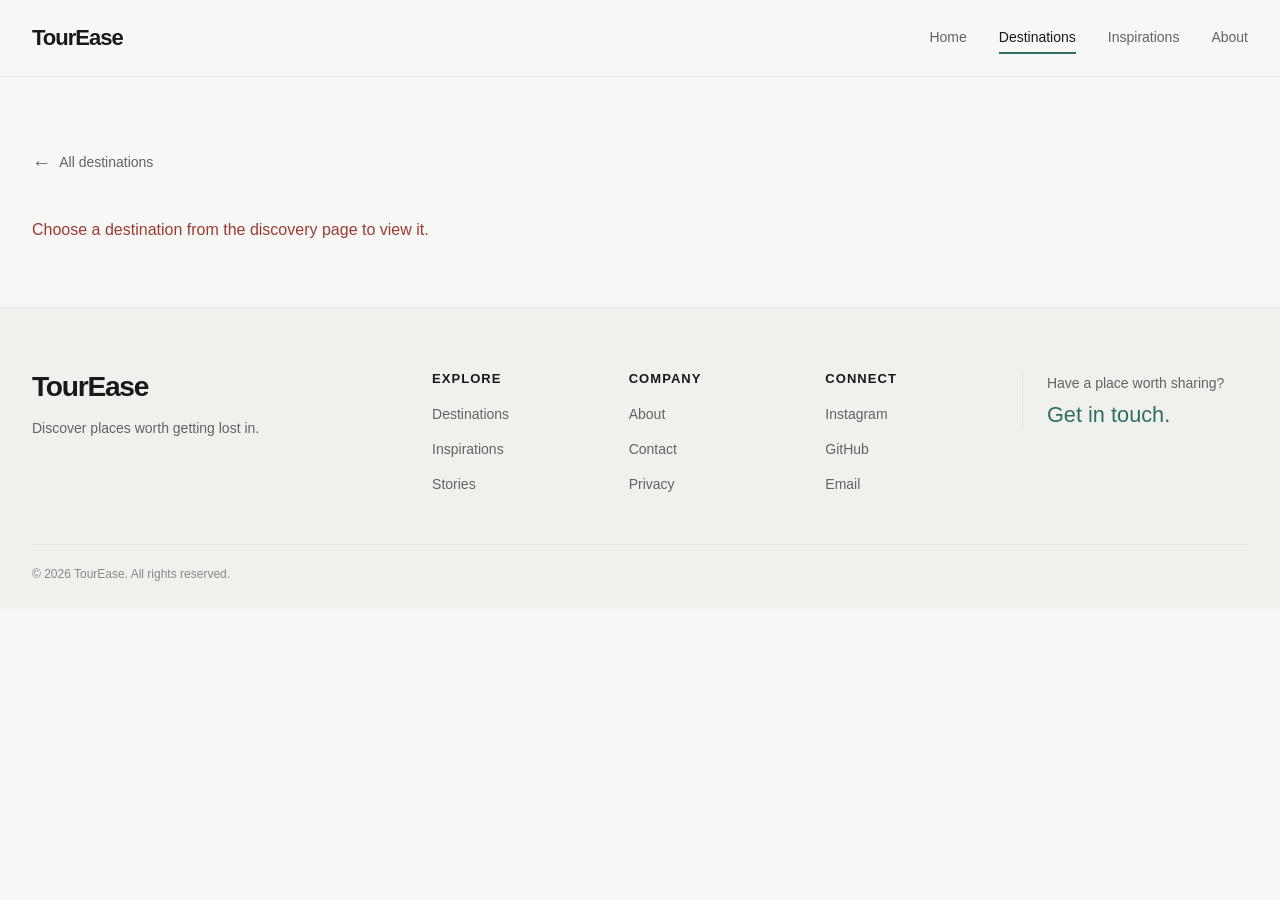
==== destination-detail.html @ 0899ce37 "Phase 7: Final bug fixeds" ====
<!DOCTYPE html>
<html lang="en">
<head>
  <meta charset="UTF-8">
  <meta name="viewport" content="width=device-width, initial-scale=1.0">
  <title>TourEase | Destination</title>
  <link rel="stylesheet" href="css/global.css">
  <link rel="stylesheet" href="css/navbar.css">
  <link rel="stylesheet" href="css/destinations.css">
  <link rel="stylesheet" href="css/footer.css">
  <script src="js/main.js" defer></script>
  <script src="js/destination-detail.js" defer></script>
</head>
<body>
  <header class="site-header">
    <nav class="navbar container" aria-label="Main navigation">
      <a class="navbar-brand" href="index.html">TourEase</a>
      <button
        class="navbar-menu-toggle"
        type="button"
        aria-label="Open navigation menu"
        aria-expanded="false"
        aria-controls="navbar-links"
      >
        <span></span>
        <span></span>
        <span></span>
      </button>
      <div class="navbar-links" id="navbar-links">
        <a href="index.html">Home</a>
        <a href="destinations.html" aria-current="page">Destinations</a>
        <a href="inspiration.html">Inspirations</a>
        <a href="index.html#about">About</a>
      </div>
    </nav>
  </header>

  <main class="destination-detail-page container">
    <a class="destination-detail-back" href="destinations.html">
      <span aria-hidden="true">←</span>
      All destinations
    </a>
    <div id="destination-detail" class="destination-detail" hidden>
      <div class="destination-detail__image-wrap">
        <img id="destination-detail-image" class="destination-detail__image" alt="" hidden>
        <span id="destination-detail-image-fallback" class="destination-card__image-fallback" hidden>
          Image unavailable
        </span>
      </div>
      <article class="destination-detail__content">
        <p id="destination-detail-category" class="destinations-eyebrow"></p>
        <h1 id="destination-detail-name"></h1>
        <p id="destination-detail-location" class="destination-detail__location"></p>
        <p id="destination-detail-description" class="destination-detail__description"></p>
        <div id="destination-detail-facts" class="destination-detail__facts"></div>
      </article>
    </div>
    <p id="destination-detail-error" class="destination-detail-error" role="alert" hidden></p>
  </main>

  <footer class="site-footer" id="about">
    <div class="site-footer__inner">
      <div class="site-footer__main">
        <div class="site-footer__brand">
          <a class="site-footer__wordmark" href="index.html">TourEase</a>
          <p class="site-footer__tagline">Discover places worth getting lost in.</p>
        </div>
        <nav class="site-footer__group" aria-label="Explore">
          <h2 class="site-footer__heading">Explore</h2>
          <a href="destinations.html">Destinations</a>
          <a href="inspiration.html">Inspirations</a>
          <a href="index.html#latest-stories-title">Stories</a>
        </nav>
        <nav class="site-footer__group" aria-label="Company">
          <h2 class="site-footer__heading">Company</h2>
          <a href="index.html#about">About</a>
          <a href="#footer-contact">Contact</a>
          <span>Privacy</span>
        </nav>
        <div class="site-footer__group">
          <h2 class="site-footer__heading">Connect</h2>
          <span>Instagram</span>
          <span>GitHub</span>
          <span>Email</span>
        </div>
        <aside class="site-footer__contact" id="footer-contact" aria-labelledby="footer-contact-title">
          <p>Have a place worth sharing?</p>
          <h2 id="footer-contact-title">Get in touch.</h2>
        </aside>
      </div>
      <div class="site-footer__bottom">
        <p>© 2026 TourEase. All rights reserved.</p>
      </div>
    </div>
  </footer>
</body>
</html>
---- css/global.css ----
/* 1. Design tokens */
:root {
  color-scheme: light;

  --color-bg: #f7f7f5;
  --color-bg-secondary: #f0f0ed;
  --color-surface: #ffffff;
  --color-text: #171a18;
  --color-text-secondary: #5f6561;
  --color-text-muted: #858b87;
  --color-border: #e5e7e3;
  --color-accent: #2f6f61;
  --color-accent-hover: #255a4e;
  --color-white: #ffffff;
  --color-black: #000000;
  --color-overlay: rgb(0 0 0 / 34%);
  --color-overlay-strong: rgb(0 0 0 / 52%);

  --font-primary: "Inter", -apple-system, BlinkMacSystemFont, "Segoe UI", sans-serif;
  --font-heading: "Manrope", "Inter", -apple-system, BlinkMacSystemFont, "Segoe UI", sans-serif;
  --font-body: var(--font-primary);
  --font-weight-regular: 400;
  --font-weight-medium: 500;
  --font-weight-semibold: 600;
  --font-weight-bold: 700;

  --text-small: 0.875rem;
  --text-body: 1rem;
  --text-subheading: clamp(1.125rem, 1.7vw, 1.375rem);
  --text-heading: clamp(1.75rem, 3.2vw, 2.5rem);
  --text-page-heading: clamp(2.25rem, 5vw, 4rem);
  --text-hero-heading: clamp(2.75rem, 8vw, 6.5rem);
  --text-caption: 0.75rem;
  --text-label: 0.8125rem;
  --line-height-body: 1.65;
  --line-height-heading: 1.12;

  --space-1: 0.25rem;
  --space-2: 0.5rem;
  --space-3: 0.75rem;
  --space-4: 1rem;
  --space-5: 1.25rem;
  --space-6: 1.5rem;
  --space-8: 2rem;
  --space-10: 2.5rem;
  --space-12: 3rem;
  --space-16: 4rem;
  --space-20: 5rem;

  --container-max: 82.5rem;
  --page-gutter: clamp(1rem, 4vw, 2rem);

  --radius-sm: 0.5rem;
  --radius-md: 0.75rem;
  --radius-lg: 1.125rem;
  --radius-xl: 1.5rem;
  --radius-pill: 999px;

  --shadow-sm: 0 2px 8px rgb(23 26 24 / 5%);
  --shadow-md: 0 8px 24px rgb(23 26 24 / 8%);
  --shadow-lg: 0 16px 40px rgb(23 26 24 / 10%);

  --transition-fast: 140ms ease;
  --transition-normal: 220ms ease;
  --transition-slow: 360ms ease;
}

/* 2. Reset */
*,
*::before,
*::after {
  box-sizing: border-box;
}

html {
  scroll-behavior: smooth;
  scroll-padding-top: var(--space-8);
  -webkit-text-size-adjust: 100%;
  text-size-adjust: 100%;
}

body {
  min-height: 100vh;
  margin: 0;
  overflow-x: clip;
  background: var(--color-bg);
  color: var(--color-text);
  font-family: var(--font-body);
  font-size: var(--text-body);
  font-weight: var(--font-weight-regular);
  line-height: var(--line-height-body);
  -webkit-font-smoothing: antialiased;
}

img,
picture,
video,
canvas,
svg {
  display: block;
  max-width: 100%;
}

img,
video {
  height: auto;
}

button,
input,
select,
textarea {
  color: inherit;
  font: inherit;
}

button,
[type="button"],
[type="reset"],
[type="submit"] {
  cursor: pointer;
}

button:disabled,
input:disabled,
select:disabled,
textarea:disabled {
  cursor: not-allowed;
}

a {
  color: inherit;
  text-decoration: none;
  text-underline-offset: 0.2em;
  transition: color var(--transition-fast);
}

a:hover {
  color: var(--color-accent);
}

h1,
h2,
h3,
h4,
h5,
h6 {
  margin: 0;
  font-family: var(--font-heading);
  font-weight: var(--font-weight-semibold);
  line-height: var(--line-height-heading);
}

p {
  margin: 0;
}

ul,
ol {
  margin: 0;
  padding: 0;
  list-style: none;
}

/* 3. Typography */
.hero-heading {
  font-size: var(--text-hero-heading);
  font-weight: var(--font-weight-bold);
  letter-spacing: -0.045em;
  line-height: 1.02;
}

.page-heading {
  font-size: var(--text-page-heading);
  font-weight: var(--font-weight-semibold);
  letter-spacing: -0.035em;
}

.section-heading {
  font-size: var(--text-heading);
  font-weight: var(--font-weight-semibold);
  letter-spacing: -0.025em;
}

.subheading {
  font-size: var(--text-subheading);
  font-weight: var(--font-weight-medium);
  line-height: 1.4;
}

.body-text {
  font-size: var(--text-body);
  line-height: var(--line-height-body);
}

.small-text {
  font-size: var(--text-small);
}

.caption {
  color: var(--color-text-muted);
  font-size: var(--text-caption);
  line-height: 1.5;
}

.label {
  color: var(--color-text-secondary);
  font-size: var(--text-label);
  font-weight: var(--font-weight-medium);
  letter-spacing: 0.04em;
}

/* 4. Containers and surfaces */
.container {
  width: min(calc(100% - var(--page-gutter) * 2), var(--container-max));
  margin-inline: auto;
}

.container--narrow {
  --container-max: 48rem;
}

.section {
  padding-block: clamp(var(--space-12), 8vw, var(--space-20));
}

.surface {
  background: var(--color-surface);
}

.surface-muted {
  background: var(--color-bg-secondary);
}

.surface-elevated {
  background: var(--color-surface);
  box-shadow: var(--shadow-sm);
}

/* 5. Buttons */
.btn,
.button {
  display: inline-flex;
  min-height: 2.75rem;
  align-items: center;
  justify-content: center;
  gap: var(--space-2);
  padding: 0.625rem var(--space-5);
  border: 1px solid transparent;
  border-radius: var(--radius-md);
  background: transparent;
  color: var(--color-text);
  font-size: var(--text-small);
  font-weight: var(--font-weight-medium);
  line-height: 1.25;
  text-align: center;
  text-decoration: none;
  transition:
    background-color var(--transition-fast),
    border-color var(--transition-fast),
    color var(--transition-fast),
    box-shadow var(--transition-fast),
    transform var(--transition-fast);
}

.btn:hover,
.button:hover {
  transform: translateY(-1px);
}

.btn:active,
.button:active {
  transform: translateY(0);
}

.btn:disabled,
.btn[aria-disabled="true"],
.button:disabled,
.button[aria-disabled="true"] {
  opacity: 0.55;
  pointer-events: none;
}

.btn-primary,
.button--primary {
  background: var(--color-accent);
  color: var(--color-white);
}

.btn-primary:hover,
.button--primary:hover {
  background: var(--color-accent-hover);
  color: var(--color-white);
}

.btn-secondary,
.button--secondary {
  border-color: var(--color-border);
  background: var(--color-surface);
  color: var(--color-text);
}

.btn-secondary:hover,
.button--secondary:hover {
  border-color: #c8ceca;
  background: var(--color-bg-secondary);
  color: var(--color-text);
}

.btn-ghost,
.button--ghost {
  color: var(--color-text-secondary);
}

.btn-ghost:hover,
.button--ghost:hover {
  background: var(--color-bg-secondary);
  color: var(--color-text);
}

.btn-outline,
.button--outline {
  border-color: var(--color-border);
  background: transparent;
}

.btn-outline:hover,
.button--outline:hover {
  border-color: var(--color-accent);
  color: var(--color-accent);
}

/* 6. Links */
.link {
  color: var(--color-accent);
  text-decoration: underline;
  text-decoration-color: transparent;
  text-decoration-thickness: 1px;
  transition:
    color var(--transition-fast),
    text-decoration-color var(--transition-fast);
}

.link:hover {
  color: var(--color-accent-hover);
  text-decoration-color: currentColor;
}

/* 7. Cards */
.card {
  overflow: hidden;
  border: 1px solid var(--color-border);
  border-radius: var(--radius-lg);
  background: var(--color-surface);
}

.card-image {
  width: 100%;
  aspect-ratio: 4 / 3;
  object-fit: cover;
}

.card-content {
  display: flex;
  flex-direction: column;
  gap: var(--space-3);
  padding: var(--space-5);
}

.card-title {
  color: var(--color-text);
  font-family: var(--font-heading);
  font-size: var(--text-subheading);
  font-weight: var(--font-weight-semibold);
  line-height: 1.3;
}

.card-meta {
  color: var(--color-text-muted);
  font-size: var(--text-small);
}

.card-description {
  color: var(--color-text-secondary);
  font-size: var(--text-small);
  line-height: var(--line-height-body);
}

/* 8. Images and overlays */
.image-cover {
  width: 100%;
  height: 100%;
  object-fit: cover;
}

.image-contain {
  width: 100%;
  height: 100%;
  object-fit: contain;
}

.image-rounded {
  overflow: hidden;
  border-radius: var(--radius-md);
}

.image-overlay {
  position: relative;
  isolation: isolate;
}

.dark-overlay,
.gradient-overlay {
  position: absolute;
  z-index: -1;
  inset: 0;
  border-radius: inherit;
  pointer-events: none;
}

.dark-overlay {
  background: var(--color-overlay);
}

.dark-overlay--strong {
  background: var(--color-overlay-strong);
}

.gradient-overlay {
  background: linear-gradient(
    180deg,
    rgb(0 0 0 / 0%) 25%,
    rgb(0 0 0 / 58%) 100%
  );
}

/* 9. Utilities */
.text-center {
  text-align: center;
}

.text-muted {
  color: var(--color-text-muted);
}

.flex {
  display: flex;
}

.items-center {
  align-items: center;
}

.justify-between {
  justify-content: space-between;
}

.w-full {
  width: 100%;
}

.hidden,
[hidden] {
  display: none !important;
}

.sr-only {
  position: absolute;
  width: 1px;
  height: 1px;
  overflow: hidden;
  clip: rect(0, 0, 0, 0);
  white-space: nowrap;
  clip-path: inset(50%);
}

.sr-only:focus,
.sr-only:focus-visible {
  z-index: 1;
  width: auto;
  height: auto;
  padding: var(--space-2) var(--space-3);
  overflow: visible;
  clip: auto;
  clip-path: none;
  background: var(--color-surface);
}

/* 10. Responsive foundation */
@media (max-width: 1199px) {
  :root {
    --container-max: 71.25rem;
  }
}

@media (max-width: 991px) {
  :root {
    --container-max: 60rem;
  }
}

@media (max-width: 767px) {
  :root {
    --container-max: 45rem;
    --page-gutter: 1.25rem;
  }
}

@media (max-width: 575px) {
  :root {
    --container-max: 33.75rem;
    --page-gutter: 1rem;
    --text-hero-heading: clamp(2.5rem, 12vw, 4rem);
  }
}

@media (max-width: 479px) {
  .section {
    padding-block: var(--space-12);
  }

  .card-content {
    padding: var(--space-4);
  }
}

/* 11. Accessibility and motion preferences */
:focus-visible {
  outline: 3px solid var(--color-accent);
  outline-offset: 3px;
}

::selection {
  background: var(--color-accent);
  color: var(--color-white);
}

@media (prefers-reduced-motion: reduce) {
  *,
  *::before,
  *::after {
    scroll-behavior: auto !important;
    animation-duration: 0.01ms !important;
    animation-iteration-count: 1 !important;
    transition-duration: 0.01ms !important;
  }
}
---- css/navbar.css ----
.site-header {
  position: sticky;
  top: 0;
  z-index: 10;
  border-bottom: 1px solid var(--color-border);
  background: var(--color-bg);
}

.navbar {
  position: relative;
  display: flex;
  min-height: 4.75rem;
  align-items: center;
  justify-content: space-between;
  gap: var(--space-8);
}

.navbar-brand {
  flex: 0 0 auto;
  color: var(--color-text);
  font-family: var(--font-heading);
  font-size: 1.375rem;
  font-weight: var(--font-weight-bold);
  letter-spacing: -0.045em;
}

.navbar-brand:hover {
  color: var(--color-text);
}

.navbar-links {
  display: flex;
  align-items: center;
  gap: clamp(var(--space-5), 3vw, var(--space-8));
}

.navbar-links a {
  position: relative;
  display: inline-flex;
  min-height: 2.75rem;
  align-items: center;
  color: var(--color-text-secondary);
  font-size: var(--text-small);
  font-weight: var(--font-weight-medium);
  transition: color var(--transition-fast);
}

.navbar-links a:hover,
.navbar-links a[aria-current="page"] {
  color: var(--color-text);
}

.navbar-links a[aria-current="page"]::after {
  position: absolute;
  right: 0;
  bottom: 0.375rem;
  left: 0;
  height: 2px;
  background: var(--color-accent);
  content: "";
}

.navbar-menu-toggle {
  display: none;
  width: 2.75rem;
  height: 2.75rem;
  flex: 0 0 auto;
  flex-direction: column;
  align-items: center;
  justify-content: center;
  gap: 5px;
  border: 1px solid var(--color-border);
  border-radius: var(--radius-sm);
  background: var(--color-surface);
}

.navbar-menu-toggle span {
  width: 1.125rem;
  height: 2px;
  border-radius: var(--radius-pill);
  background: var(--color-text);
  transition:
    transform var(--transition-fast),
    opacity var(--transition-fast);
}

.navbar-menu-toggle[aria-expanded="true"] span:first-child {
  transform: translateY(7px) rotate(45deg);
}

.navbar-menu-toggle[aria-expanded="true"] span:nth-child(2) {
  opacity: 0;
}

.navbar-menu-toggle[aria-expanded="true"] span:last-child {
  transform: translateY(-7px) rotate(-45deg);
}

@media (max-width: 640px) {
  .navbar {
    min-height: 4.25rem;
    gap: var(--space-4);
  }

  .navbar-menu-toggle {
    display: inline-flex;
  }

  .navbar-links {
    position: absolute;
    top: calc(100% + 1px);
    right: 0;
    left: 0;
    display: none;
    align-items: stretch;
    gap: 0;
    padding: var(--space-2) var(--space-4);
    border: 1px solid var(--color-border);
    border-top: 0;
    background: var(--color-bg);
  }

  .navbar-links.is-open {
    display: flex;
    flex-direction: column;
  }

  .navbar-links a {
    min-height: 2.75rem;
    width: fit-content;
  }

  .navbar-links a[aria-current="page"]::after {
    bottom: 0.25rem;
  }
}

@media (prefers-reduced-motion: reduce) {
  .navbar-menu-toggle span {
    transition: none;
  }
}
---- css/destinations.css ----
.visually-hidden {
  position: absolute;
  width: 1px;
  height: 1px;
  overflow: hidden;
  clip: rect(0, 0, 0, 0);
  white-space: nowrap;
  clip-path: inset(50%);
}

.destinations-intro {
  padding: clamp(var(--space-12), 8vw, var(--space-20)) 0 var(--space-12);
  background: var(--color-bg-secondary);
}

.destinations-intro__inner {
  display: flex;
  align-items: center;
  flex-direction: column;
  text-align: center;
}

.destinations-eyebrow {
  margin-bottom: var(--space-3);
  color: var(--color-accent);
  font-size: var(--text-label);
  font-weight: var(--font-weight-semibold);
  letter-spacing: 0.16em;
  text-transform: uppercase;
}

.destinations-intro h1 {
  font-size: clamp(2.25rem, 5vw, 4rem);
  letter-spacing: -0.05em;
}

.destinations-intro__description {
  max-width: 36rem;
  margin-top: var(--space-4);
  color: var(--color-text-secondary);
}

.destination-selection-context {
  display: flex;
  align-items: center;
  justify-content: center;
  flex-wrap: wrap;
  gap: var(--space-2) var(--space-3);
  margin-top: var(--space-4);
  color: var(--color-text-secondary);
  font-size: var(--text-small);
}

.destination-selection-context[hidden] {
  display: none;
}

.destination-selection-context p {
  margin: 0;
}

.destination-clear-selection {
  padding: 0;
  border: 0;
  background: transparent;
  color: var(--color-accent);
  font-size: var(--text-caption);
  font-weight: var(--font-weight-semibold);
}

.destination-clear-selection:hover {
  color: var(--color-accent-hover);
  text-decoration: underline;
}

.destination-search {
  display: flex;
  width: min(100%, 42rem);
  min-height: 3.5rem;
  align-items: center;
  gap: var(--space-3);
  margin-top: var(--space-8);
  padding: 0 var(--space-5);
  border: 1px solid var(--color-border);
  border-radius: var(--radius-md);
  background: var(--color-surface);
  box-shadow: var(--shadow-sm);
  text-align: left;
}

.destination-search:focus-within {
  border-color: var(--color-accent);
  outline: 2px solid rgb(47 111 97 / 18%);
}

.destination-search svg {
  width: 1.2rem;
  flex: 0 0 auto;
  stroke: var(--color-text-muted);
  stroke-linecap: round;
  stroke-width: 1.7;
}

.destination-search input {
  width: 100%;
  min-width: 0;
  border: 0;
  outline: 0;
  background: transparent;
  color: var(--color-text);
}

.destination-search input::placeholder {
  color: var(--color-text-muted);
}

.destination-discovery {
  display: grid;
  grid-template-columns: minmax(14rem, 17rem) minmax(0, 1fr);
  align-items: start;
  gap: clamp(var(--space-6), 4vw, var(--space-12));
  padding-block: clamp(var(--space-10), 6vw, var(--space-16));
}

.destination-filters {
  position: sticky;
  top: calc(4.75rem + var(--space-4));
  padding: var(--space-5);
  border: 1px solid var(--color-border);
  border-radius: var(--radius-lg);
  background: var(--color-surface);
}

.destination-filters__header {
  display: flex;
  align-items: center;
  justify-content: space-between;
  gap: var(--space-3);
  margin-bottom: var(--space-5);
}

.destination-filters__header h2 {
  font-size: 1rem;
}

.destination-clear {
  padding: var(--space-1) 0;
  border: 0;
  background: none;
  color: var(--color-accent);
  font-size: var(--text-caption);
  font-weight: var(--font-weight-semibold);
}

.destination-clear:disabled {
  color: var(--color-text-muted);
}

.destination-clear:not(:disabled):hover {
  text-decoration: underline;
}

.destination-filter-fields {
  display: grid;
  gap: var(--space-4);
}

.destination-more-toggle {
  display: inline-flex;
  min-height: 2.5rem;
  align-items: center;
  gap: var(--space-2);
  margin-top: var(--space-4);
  padding: 0;
  border: 0;
  background: transparent;
  color: var(--color-accent);
  font-size: var(--text-small);
  font-weight: var(--font-weight-semibold);
  text-align: left;
}

.destination-more-toggle:hover {
  color: var(--color-accent-hover);
}

.destination-more-toggle > span {
  width: 1.25rem;
  height: 1.25rem;
  display: inline-grid;
  place-items: center;
  border: 1px solid currentColor;
  border-radius: 50%;
  font-size: 0.9rem;
  line-height: 1;
}

.destination-more-filters {
  display: grid;
  grid-template-rows: 0fr;
  margin-top: 0;
  opacity: 0;
  transition:
    grid-template-rows var(--transition-normal),
    margin-top var(--transition-normal),
    opacity var(--transition-fast);
}

.destination-more-filters.is-open {
  grid-template-rows: 1fr;
  margin-top: var(--space-4);
  opacity: 1;
}

.destination-more-filters > .destination-filter-fields {
  min-height: 0;
  overflow: hidden;
}

.destination-filter {
  display: grid;
  min-width: 0;
  gap: var(--space-2);
  border: 0;
  padding: 0;
}

.destination-filter > span,
.destination-filter legend {
  color: var(--color-text-secondary);
  font-size: var(--text-caption);
  font-weight: var(--font-weight-semibold);
}

.destination-filter select,
.destination-filter input {
  width: 100%;
  min-height: 2.75rem;
  padding: 0.55rem 0.75rem;
  border: 1px solid var(--color-border);
  border-radius: var(--radius-sm);
  background: var(--color-bg);
  color: var(--color-text);
  font-size: var(--text-caption);
}

.destination-filter select:focus-visible,
.destination-filter input:focus-visible,
.destination-filter-toggle:focus-visible,
.destination-more-toggle:focus-visible,
.destination-page-button:focus-visible,
.destination-filter-chip:focus-visible {
  outline: 2px solid var(--color-accent);
  outline-offset: 2px;
}

.destination-budget-inputs {
  display: grid;
  grid-template-columns: repeat(2, minmax(0, 1fr));
  gap: var(--space-2);
}

.destination-budget-inputs input {
  min-width: 0;
}

.destination-results {
  min-width: 0;
  scroll-margin-top: calc(4.75rem + var(--space-4));
}

.destination-results__header {
  display: flex;
  min-height: 2.75rem;
  align-items: flex-start;
  justify-content: space-between;
  gap: var(--space-4);
  margin-bottom: var(--space-5);
}

.destination-result-count {
  color: var(--color-text-secondary);
  font-size: var(--text-small);
  font-weight: var(--font-weight-medium);
}

.destination-active-filters {
  display: flex;
  flex-wrap: wrap;
  justify-content: flex-end;
  gap: var(--space-2);
}

.destination-filter-chip {
  display: inline-flex;
  min-height: 2rem;
  align-items: center;
  gap: var(--space-2);
  padding: 0.25rem 0.65rem;
  border: 1px solid var(--color-border);
  border-radius: var(--radius-pill);
  background: var(--color-bg-secondary);
  color: var(--color-text-secondary);
  font-size: var(--text-caption);
}

.destination-filter-chip span:last-child {
  color: var(--color-text);
  font-size: 1rem;
  line-height: 1;
}

.destination-grid {
  display: grid;
  grid-template-columns: repeat(3, minmax(0, 1fr));
  gap: clamp(var(--space-4), 2vw, var(--space-6));
}

.destination-card {
  display: flex;
  min-width: 0;
  overflow: hidden;
  flex-direction: column;
  border: 1px solid var(--color-border);
  border-radius: var(--radius-lg);
  background: var(--color-surface);
  transition:
    border-color var(--transition-fast),
    transform var(--transition-fast),
    box-shadow var(--transition-fast);
}

.destination-card:hover {
  transform: translateY(-2px);
  border-color: #cfd4cf;
  box-shadow: var(--shadow-sm);
  color: var(--color-text);
}

.destination-card__media {
  position: relative;
  display: grid;
  overflow: hidden;
  aspect-ratio: 4 / 3;
  place-items: center;
  background: var(--color-bg-secondary);
}

.destination-card__image {
  width: 100%;
  height: 100%;
  object-fit: cover;
  transition: transform var(--transition-normal);
}

.destination-card:hover .destination-card__image {
  transform: scale(1.025);
}

.destination-card__image[hidden],
.destination-card__image-fallback[hidden] {
  display: none;
}

.destination-card__image-fallback {
  color: var(--color-text-muted);
  font-size: var(--text-caption);
}

.destination-card__content {
  display: flex;
  flex: 1;
  flex-direction: column;
  padding: var(--space-4);
}

.destination-card__eyebrow {
  overflow: hidden;
  color: var(--color-accent);
  font-size: 0.68rem;
  font-weight: var(--font-weight-semibold);
  letter-spacing: 0.09em;
  text-overflow: ellipsis;
  text-transform: uppercase;
  white-space: nowrap;
}

.destination-card__title {
  margin-top: var(--space-2);
  font-size: 1.1rem;
  letter-spacing: -0.025em;
}

.destination-card__location {
  margin-top: var(--space-1);
  color: var(--color-text-secondary);
  font-size: var(--text-caption);
}

.destination-card__metadata {
  display: flex;
  flex-wrap: wrap;
  gap: var(--space-2);
  margin-top: auto;
  padding-top: var(--space-4);
}

.destination-card__metadata span {
  padding: 0.25rem 0.5rem;
  border-radius: var(--radius-sm);
  background: var(--color-bg-secondary);
  color: var(--color-text-secondary);
  font-size: 0.68rem;
}

.destination-empty-state,
.destination-error {
  display: grid;
  min-height: 14rem;
  align-content: center;
  justify-items: center;
  gap: var(--space-2);
  color: var(--color-text-secondary);
  text-align: center;
}

.destination-empty-state[hidden],
.destination-error[hidden] {
  display: none;
}

.destination-empty-state strong {
  color: var(--color-text);
  font-family: var(--font-heading);
  font-size: 1.25rem;
}

.destination-error {
  color: #9b3c32;
}

.destination-pagination {
  display: flex;
  align-items: center;
  justify-content: center;
  gap: clamp(var(--space-2), 2vw, var(--space-5));
  margin-top: var(--space-8);
}

.destination-pagination[hidden] {
  display: none;
}

.destination-page-numbers {
  display: flex;
  align-items: center;
  gap: var(--space-1);
}

.destination-page-button {
  display: inline-grid;
  min-width: 2.5rem;
  min-height: 2.5rem;
  place-items: center;
  padding-inline: 0.5rem;
  border: 1px solid transparent;
  border-radius: var(--radius-sm);
  background: transparent;
  color: var(--color-text-secondary);
  font-size: var(--text-small);
  transition:
    background-color var(--transition-fast),
    border-color var(--transition-fast),
    color var(--transition-fast);
}

.destination-page-button:hover:not(:disabled) {
  border-color: var(--color-border);
  background: var(--color-surface);
  color: var(--color-text);
}

.destination-page-button[aria-current="page"] {
  border-color: var(--color-accent);
  background: var(--color-accent);
  color: var(--color-white);
}

.destination-page-button:disabled {
  cursor: default;
}

.destination-page-button--direction {
  display: inline-flex;
  gap: var(--space-2);
}

.destination-page-ellipsis {
  display: inline-grid;
  min-width: 1.5rem;
  place-items: center;
  color: var(--color-text-muted);
}

.destination-filter-toggle {
  display: none;
}

.destination-filter-toggle[hidden],
.destination-filter-count[hidden],
.destination-detail[hidden] {
  display: none;
}

.destination-filter-count {
  display: inline-grid;
  min-width: 1.35rem;
  height: 1.35rem;
  place-items: center;
  border-radius: 50%;
  background: var(--color-accent);
  color: var(--color-white);
  font-size: var(--text-caption);
}

.destination-detail-page {
  padding-block: clamp(var(--space-8), 6vw, var(--space-16));
}

.destination-detail-back {
  display: inline-flex;
  min-height: 2.75rem;
  align-items: center;
  gap: var(--space-2);
  color: var(--color-text-secondary);
  font-size: var(--text-small);
  font-weight: var(--font-weight-medium);
}

.destination-detail-back:hover {
  color: var(--color-accent);
}

.destination-detail-back span {
  font-size: 1.2rem;
}

.destination-detail {
  display: grid;
  grid-template-columns: minmax(0, 1fr) minmax(18rem, 0.85fr);
  align-items: center;
  gap: clamp(var(--space-6), 6vw, var(--space-16));
  margin-top: var(--space-8);
}

.destination-detail__image-wrap {
  display: grid;
  overflow: hidden;
  aspect-ratio: 4 / 3;
  place-items: center;
  border-radius: var(--radius-xl);
  background: var(--color-bg-secondary);
}

.destination-detail__image {
  width: 100%;
  height: 100%;
  object-fit: cover;
}

.destination-detail__image[hidden] {
  display: none;
}

.destination-detail__content h1 {
  font-size: clamp(2rem, 4vw, 3.5rem);
  letter-spacing: -0.05em;
}

.destination-detail__location {
  margin-top: var(--space-3);
  color: var(--color-text-secondary);
}

.destination-detail__description {
  margin-top: var(--space-6);
  color: var(--color-text-secondary);
}

.destination-detail__facts {
  display: flex;
  flex-wrap: wrap;
  gap: var(--space-2);
  margin-top: var(--space-6);
}

.destination-detail__facts span {
  padding: 0.4rem 0.7rem;
  border-radius: var(--radius-pill);
  background: var(--color-bg-secondary);
  color: var(--color-text-secondary);
  font-size: var(--text-caption);
}

.destination-detail-error {
  margin-top: var(--space-8);
  color: #9b3c32;
}

@media (max-width: 1120px) {
  .destination-discovery {
    grid-template-columns: minmax(12rem, 15rem) minmax(0, 1fr);
    gap: var(--space-6);
  }

  .destination-grid {
    grid-template-columns: repeat(2, minmax(0, 1fr));
  }
}

@media (max-width: 760px) {
  .destinations-intro {
    padding-block: var(--space-12);
  }

  .destination-discovery {
    grid-template-columns: minmax(0, 1fr);
    gap: var(--space-4);
    padding-block: var(--space-6) var(--space-12);
  }

  .destination-filter-toggle {
    display: inline-flex;
    min-height: 2.75rem;
    align-items: center;
    justify-content: center;
    gap: var(--space-2);
    justify-self: start;
    padding: 0.5rem var(--space-4);
    border: 1px solid var(--color-border);
    border-radius: var(--radius-md);
    background: var(--color-surface);
    color: var(--color-text);
    font-size: var(--text-small);
    font-weight: var(--font-weight-medium);
  }

  .destination-filters {
    position: static;
    padding: var(--space-4);
  }

  .destination-filters[hidden] {
    display: none;
  }

  .destination-filter-fields {
    grid-template-columns: repeat(2, minmax(0, 1fr));
  }

  .destination-results__header {
    flex-direction: column;
    gap: var(--space-2);
    margin-bottom: var(--space-4);
  }

  .destination-active-filters {
    justify-content: flex-start;
  }

  .destination-grid {
    grid-template-columns: repeat(2, minmax(0, 1fr));
    gap: var(--space-4);
  }

  .destination-pagination {
    gap: var(--space-2);
  }

  .destination-page-button {
    min-width: 2.25rem;
    min-height: 2.5rem;
  }

  .destination-detail {
    grid-template-columns: minmax(0, 1fr);
  }
}

@media (max-width: 480px) {
  .destination-filter-fields,
  .destination-grid {
    grid-template-columns: minmax(0, 1fr);
  }

  .destination-card {
    display: grid;
    grid-template-columns: minmax(6rem, 0.75fr) minmax(0, 1.25fr);
    align-items: stretch;
  }

  .destination-card__media {
    min-height: 100%;
    aspect-ratio: auto;
  }

  .destination-card__content {
    padding: var(--space-3);
  }

  .destination-card__title {
    font-size: 1rem;
  }

  .destination-card__metadata {
    gap: var(--space-1);
    padding-top: var(--space-3);
  }

  .destination-results__header {
    min-height: 0;
  }

  .destination-pagination {
    justify-content: space-between;
    gap: var(--space-1);
  }

  .destination-page-numbers {
    gap: 0;
  }

  .destination-page-button {
    min-width: 2rem;
    padding-inline: 0.25rem;
    font-size: var(--text-caption);
  }

  .destination-page-button--direction {
    gap: var(--space-1);
    padding-inline: 0.35rem;
  }
}

@media (prefers-reduced-motion: reduce) {
  .destination-card,
  .destination-card__image,
  .destination-more-filters,
  .destination-page-button {
    transition: none;
  }
}
---- css/footer.css ----
.site-footer {
  position: relative;
  padding: clamp(var(--space-10), 5vw, var(--space-16)) var(--page-gutter) var(--space-6);
  border-top: 1px solid var(--color-border);
  background: var(--color-bg-secondary);
  color: var(--color-text);
}

.site-footer__inner {
  width: min(100%, var(--container-max));
  margin-inline: auto;
}

.site-footer__main {
  display: grid;
  grid-template-columns: minmax(12rem, 1.6fr) repeat(3, minmax(7rem, 0.7fr)) minmax(12rem, 1fr);
  gap: clamp(var(--space-5), 3vw, var(--space-10));
  padding-bottom: clamp(var(--space-8), 4vw, var(--space-12));
}

.site-footer__brand {
  align-self: start;
}

.site-footer__wordmark {
  display: inline-block;
  color: var(--color-text);
  font-family: var(--font-heading);
  font-size: clamp(1.5rem, 2.2vw, 2rem);
  font-weight: var(--font-weight-semibold);
  letter-spacing: -0.045em;
  line-height: 1.1;
}

.site-footer__wordmark:hover {
  color: var(--color-text);
}

.site-footer__tagline {
  margin-top: var(--space-3);
  color: var(--color-text-secondary);
  font-size: var(--text-small);
}

.site-footer__group {
  display: flex;
  align-items: flex-start;
  flex-direction: column;
  gap: var(--space-3);
  color: var(--color-text-secondary);
  font-size: var(--text-small);
}

.site-footer__heading {
  margin-bottom: var(--space-1);
  color: var(--color-text);
  font-size: var(--text-label);
  font-weight: var(--font-weight-semibold);
  letter-spacing: 0.08em;
  text-transform: uppercase;
}

.site-footer__group a {
  color: var(--color-text-secondary);
}

.site-footer__group a:hover {
  color: var(--color-accent);
}

.site-footer__contact {
  align-self: start;
  padding-left: clamp(var(--space-4), 2vw, var(--space-6));
  border-left: 1px solid var(--color-border);
}

.site-footer__contact p {
  color: var(--color-text-secondary);
  font-size: var(--text-small);
}

.site-footer__contact h2 {
  margin-top: var(--space-2);
  color: var(--color-accent);
  font-size: var(--text-subheading);
  font-weight: var(--font-weight-medium);
}

.site-footer__bottom {
  display: flex;
  align-items: center;
  justify-content: space-between;
  gap: var(--space-4);
  padding-top: var(--space-5);
  border-top: 1px solid var(--color-border);
  color: var(--color-text-muted);
  font-size: var(--text-caption);
}

.site-footer a:focus-visible {
  outline: 3px solid var(--color-accent);
  outline-offset: 4px;
}

@media (max-width: 1000px) {
  .site-footer__main {
    grid-template-columns: minmax(12rem, 1.4fr) repeat(3, minmax(7rem, 1fr));
  }

  .site-footer__contact {
    grid-column: 1 / -1;
    padding-top: var(--space-4);
    padding-left: 0;
    border-top: 1px solid var(--color-border);
    border-left: 0;
  }
}

@media (max-width: 640px) {
  .site-footer {
    padding-block: var(--space-10) var(--space-5);
  }

  .site-footer__main {
    grid-template-columns: repeat(2, minmax(0, 1fr));
    gap: var(--space-8) var(--space-5);
  }

  .site-footer__brand,
  .site-footer__contact {
    grid-column: 1 / -1;
  }

  .site-footer__bottom {
    align-items: flex-start;
    flex-direction: column;
    gap: var(--space-2);
  }
}
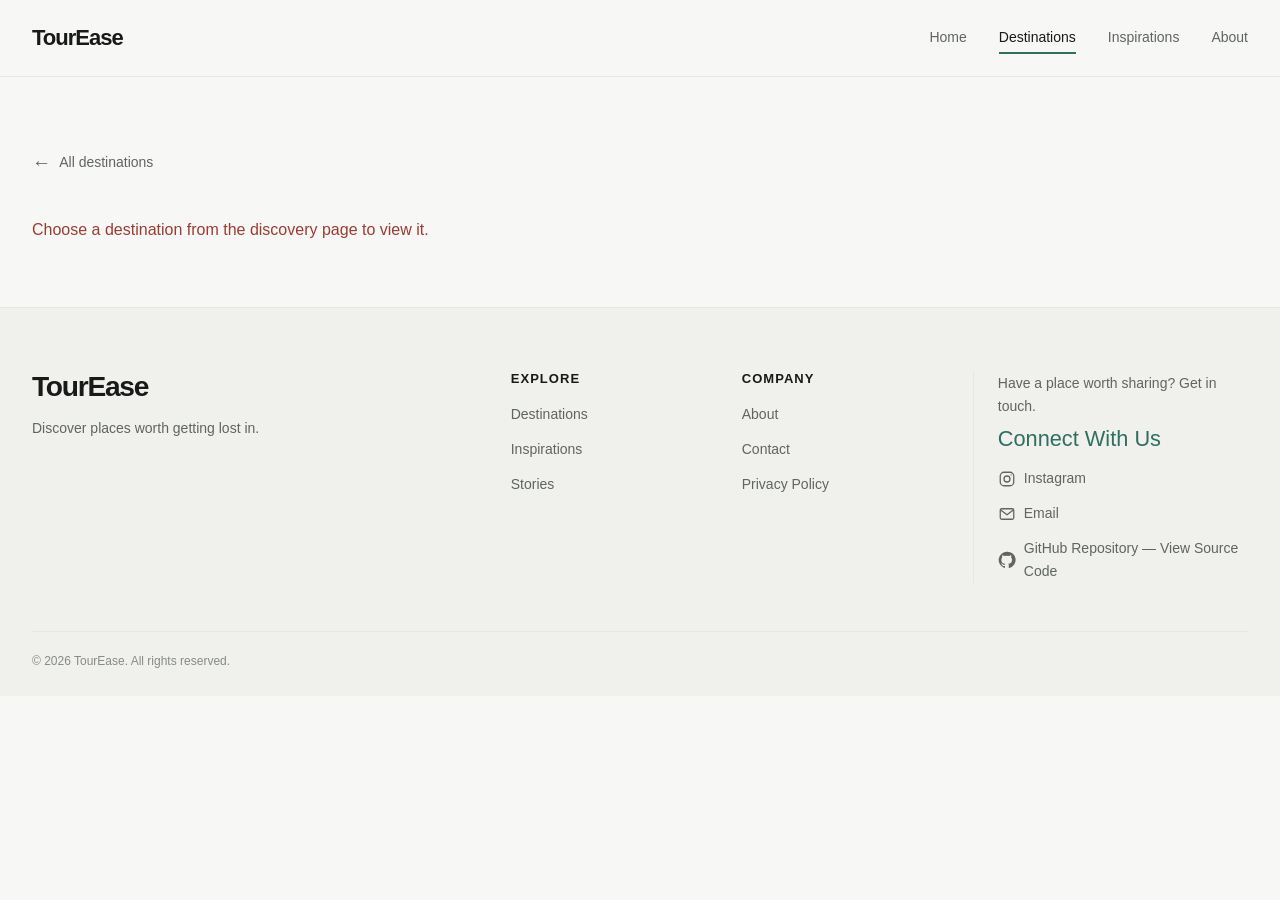
==== commit 0d73832e: "Checkpoint: Supabase Auth, RLS Security & Inspiration Feed Verified" ====
--- a/destination-detail.html
+++ b/destination-detail.html
@@ -75,17 +75,34 @@
           <h2 class="site-footer__heading">Company</h2>
           <a href="index.html#about">About</a>
           <a href="#footer-contact">Contact</a>
-          <span>Privacy</span>
+          <a href="privacy.html">Privacy Policy</a>
         </nav>
-        <div class="site-footer__group">
-          <h2 class="site-footer__heading">Connect</h2>
-          <span>Instagram</span>
-          <span>GitHub</span>
-          <span>Email</span>
-        </div>
         <aside class="site-footer__contact" id="footer-contact" aria-labelledby="footer-contact-title">
-          <p>Have a place worth sharing?</p>
-          <h2 id="footer-contact-title">Get in touch.</h2>
+          <p>Have a place worth sharing? Get in touch.</p>
+          <h2 id="footer-contact-title">Connect With Us</h2>
+          <div class="site-footer__contact-links">
+            <a class="site-footer__contact-link" href="https://www.instagram.com/tourease_19/" target="_blank" rel="noopener noreferrer" aria-label="Instagram profile (opens in a new tab)">
+              <svg aria-hidden="true" viewBox="0 0 24 24">
+                <rect x="3" y="3" width="18" height="18" rx="5"></rect>
+                <circle cx="12" cy="12" r="4"></circle>
+                <circle cx="17.5" cy="6.5" r="0.8" fill="currentColor" stroke="none"></circle>
+              </svg>
+              <span>Instagram</span>
+            </a>
+            <a class="site-footer__contact-link" href="mailto:tourease19@gmail.com" aria-label="Email TourEase at tourease19@gmail.com">
+              <svg aria-hidden="true" viewBox="0 0 24 24">
+                <rect x="3" y="5" width="18" height="14" rx="2"></rect>
+                <path d="m4 7 8 6 8-6"></path>
+              </svg>
+              <span>Email</span>
+            </a>
+            <a class="site-footer__contact-link site-footer__contact-link--github" href="https://github.com/NisargHalpati/TourEase" target="_blank" rel="noopener noreferrer" aria-label="GitHub repository and source code (opens in a new tab)">
+              <svg aria-hidden="true" viewBox="0 0 24 24">
+                <path d="M12 .9a11.1 11.1 0 0 0-3.51 21.63c.56.1.76-.24.76-.54v-2.08c-3.1.68-3.76-1.31-3.76-1.31-.51-1.3-1.24-1.65-1.24-1.65-1.02-.7.08-.69.08-.69 1.13.08 1.72 1.16 1.72 1.16 1 .1.9 1.57 2.79 1.19.1-.73.4-1.22.72-1.5-2.47-.28-5.07-1.24-5.07-5.5 0-1.22.44-2.22 1.16-3-.12-.28-.5-1.42.11-2.96 0 0 .95-.3 3.05 1.15a10.6 10.6 0 0 1 5.56 0c2.1-1.45 3.05-1.15 3.05-1.15.61 1.54.23 2.68.11 2.96.72.78 1.16 1.78 1.16 3 0 4.27-2.6 5.21-5.08 5.49.4.35.76 1.02.76 2.06v3.05c0 .3.2.65.77.54A11.1 11.1 0 0 0 12 .9Z"></path>
+              </svg>
+              <span>GitHub Repository — View Source Code</span>
+            </a>
+          </div>
         </aside>
       </div>
       <div class="site-footer__bottom">
--- a/css/footer.css
+++ b/css/footer.css
@@ -13,7 +13,7 @@
 
 .site-footer__main {
   display: grid;
-  grid-template-columns: minmax(12rem, 1.6fr) repeat(3, minmax(7rem, 0.7fr)) minmax(12rem, 1fr);
+  grid-template-columns: minmax(12rem, 1.6fr) repeat(2, minmax(7rem, 0.7fr)) minmax(12rem, 1fr);
   gap: clamp(var(--space-5), 3vw, var(--space-10));
   padding-bottom: clamp(var(--space-8), 4vw, var(--space-12));
 }
@@ -86,6 +86,42 @@
   font-weight: var(--font-weight-medium);
 }
 
+.site-footer__contact-links {
+  display: flex;
+  align-items: flex-start;
+  flex-direction: column;
+  gap: var(--space-3);
+  margin-top: var(--space-4);
+  color: var(--color-text-secondary);
+  font-size: var(--text-small);
+}
+
+.site-footer__contact-link {
+  display: inline-flex;
+  align-items: center;
+  gap: var(--space-2);
+}
+
+.site-footer__contact-link svg {
+  width: 1.125rem;
+  height: 1.125rem;
+  flex: 0 0 auto;
+  fill: none;
+  stroke: currentColor;
+  stroke-linecap: round;
+  stroke-linejoin: round;
+  stroke-width: 1.7;
+}
+
+.site-footer__contact-link--github svg {
+  fill: currentColor;
+  stroke: none;
+}
+
+.site-footer__contact-link:hover {
+  color: var(--color-accent);
+}
+
 .site-footer__bottom {
   display: flex;
   align-items: center;
@@ -104,7 +140,7 @@
 
 @media (max-width: 1000px) {
   .site-footer__main {
-    grid-template-columns: minmax(12rem, 1.4fr) repeat(3, minmax(7rem, 1fr));
+    grid-template-columns: minmax(12rem, 1.4fr) repeat(2, minmax(7rem, 1fr));
   }
 
   .site-footer__contact {
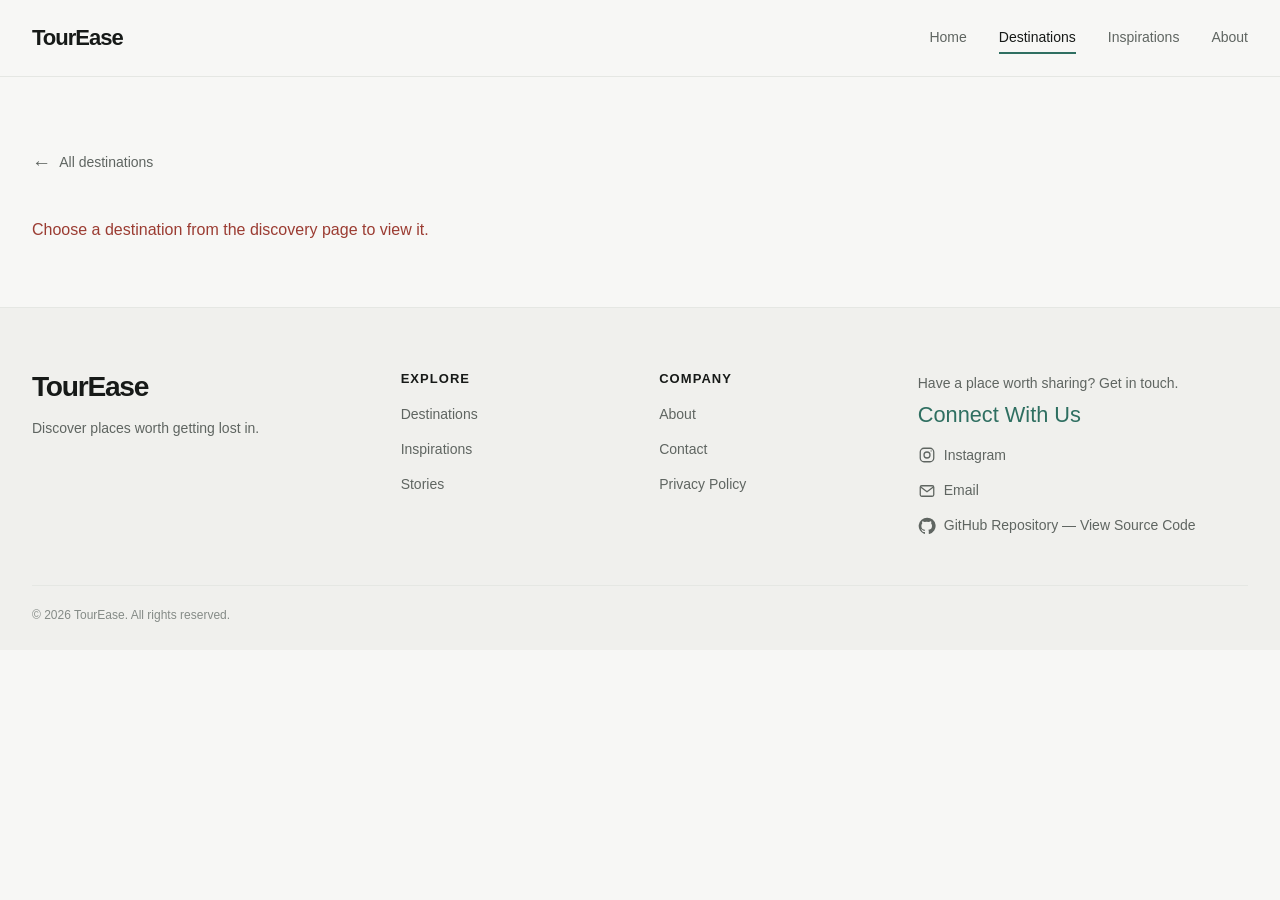
==== commit 85d44ebd: "Final complete project" ====
--- a/destination-detail.html
+++ b/destination-detail.html
@@ -53,6 +53,20 @@
         <p id="destination-detail-location" class="destination-detail__location"></p>
         <p id="destination-detail-description" class="destination-detail__description"></p>
         <div id="destination-detail-facts" class="destination-detail__facts"></div>
+        <a
+          id="destination-detail-wikipedia"
+          class="btn btn-secondary destination-detail__wikipedia"
+          href="https://en.wikipedia.org/"
+          target="_blank"
+          rel="noopener noreferrer"
+          hidden
+        >
+          <span>Know More on Wikipedia</span>
+          <svg class="destination-detail__external-icon" viewBox="0 0 16 16" aria-hidden="true" focusable="false">
+            <path d="M9 2h5v5M14 2 7 9"></path>
+            <path d="M12 9v4a1 1 0 0 1-1 1H3a1 1 0 0 1-1-1V5a1 1 0 0 1 1-1h4"></path>
+          </svg>
+        </a>
       </article>
     </div>
     <p id="destination-detail-error" class="destination-detail-error" role="alert" hidden></p>
--- a/css/destinations.css
+++ b/css/destinations.css
@@ -600,6 +600,35 @@
   background: var(--color-bg-secondary);
   color: var(--color-text-secondary);
   font-size: var(--text-caption);
+}
+
+.destination-detail__wikipedia {
+  margin-top: var(--space-6);
+  border-color: var(--color-border);
+  background: var(--color-surface);
+  color: var(--color-text);
+  transition:
+    background-color var(--transition-fast),
+    border-color var(--transition-fast),
+    color var(--transition-fast),
+    transform var(--transition-fast);
+}
+
+.destination-detail__wikipedia:hover {
+  border-color: #c8ceca;
+  background: var(--color-bg-secondary);
+  color: var(--color-text);
+}
+
+.destination-detail__external-icon {
+  width: 0.9rem;
+  height: 0.9rem;
+  flex: 0 0 auto;
+  fill: none;
+  stroke: currentColor;
+  stroke-linecap: round;
+  stroke-linejoin: round;
+  stroke-width: 1.4;
 }
 
 .destination-detail-error {
@@ -749,4 +778,4 @@
   .destination-page-button {
     transition: none;
   }
-}+}
--- a/css/footer.css
+++ b/css/footer.css
@@ -13,13 +13,15 @@
 
 .site-footer__main {
   display: grid;
-  grid-template-columns: minmax(12rem, 1.6fr) repeat(2, minmax(7rem, 0.7fr)) minmax(12rem, 1fr);
+  grid-template-columns: minmax(0, 1.2fr) repeat(2, minmax(0, 0.8fr)) minmax(0, 1.2fr);
+  align-items: start;
   gap: clamp(var(--space-5), 3vw, var(--space-10));
   padding-bottom: clamp(var(--space-8), 4vw, var(--space-12));
 }
 
 .site-footer__brand {
   align-self: start;
+  min-width: 0;
 }
 
 .site-footer__wordmark {
@@ -44,6 +46,7 @@
 
 .site-footer__group {
   display: flex;
+  min-width: 0;
   align-items: flex-start;
   flex-direction: column;
   gap: var(--space-3);
@@ -70,8 +73,7 @@
 
 .site-footer__contact {
   align-self: start;
-  padding-left: clamp(var(--space-4), 2vw, var(--space-6));
-  border-left: 1px solid var(--color-border);
+  min-width: 0;
 }
 
 .site-footer__contact p {
@@ -98,8 +100,10 @@
 
 .site-footer__contact-link {
   display: inline-flex;
+  max-width: 100%;
   align-items: center;
   gap: var(--space-2);
+  overflow-wrap: anywhere;
 }
 
 .site-footer__contact-link svg {
@@ -140,15 +144,8 @@
 
 @media (max-width: 1000px) {
   .site-footer__main {
-    grid-template-columns: minmax(12rem, 1.4fr) repeat(2, minmax(7rem, 1fr));
-  }
-
-  .site-footer__contact {
-    grid-column: 1 / -1;
-    padding-top: var(--space-4);
-    padding-left: 0;
-    border-top: 1px solid var(--color-border);
-    border-left: 0;
+    grid-template-columns: repeat(2, minmax(0, 1fr));
+    gap: var(--space-8) clamp(var(--space-5), 6vw, var(--space-10));
   }
 }
 
@@ -158,13 +155,13 @@
   }
 
   .site-footer__main {
-    grid-template-columns: repeat(2, minmax(0, 1fr));
-    gap: var(--space-8) var(--space-5);
+    grid-template-columns: minmax(0, 1fr);
+    gap: var(--space-6);
   }
 
-  .site-footer__brand,
   .site-footer__contact {
-    grid-column: 1 / -1;
+    padding-top: var(--space-5);
+    border-top: 1px solid var(--color-border);
   }
 
   .site-footer__bottom {
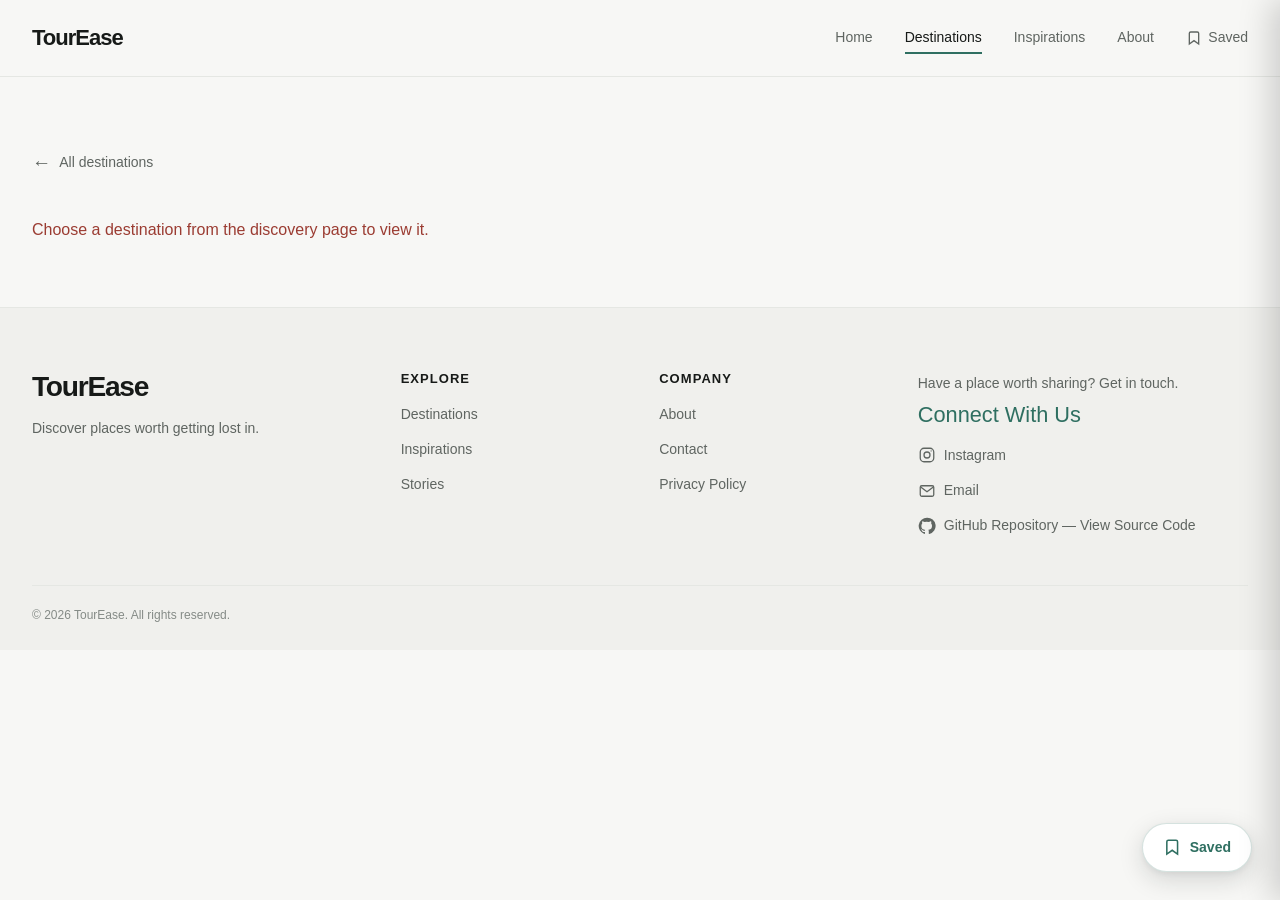
==== commit ead4bf7e: "Finalize TourEase audit, fix round-trip budget calculation, and improve application reliability" ====
--- a/destination-detail.html
+++ b/destination-detail.html
@@ -7,8 +7,10 @@
   <link rel="stylesheet" href="css/global.css">
   <link rel="stylesheet" href="css/navbar.css">
   <link rel="stylesheet" href="css/destinations.css">
+  <link rel="stylesheet" href="css/bucketlist.css">
   <link rel="stylesheet" href="css/footer.css">
   <script src="js/main.js" defer></script>
+  <script src="js/bucketlist.js" defer></script>
   <script src="js/destination-detail.js" defer></script>
 </head>
 <body>
@@ -31,6 +33,11 @@
         <a href="destinations.html" aria-current="page">Destinations</a>
         <a href="inspiration.html">Inspirations</a>
         <a href="index.html#about">About</a>
+        <a href="#saved" class="navbar-saved-link js-open-bucketlist" aria-label="View saved bucketlist">
+          <svg viewBox="0 0 24 24"><path d="M19 21l-7-5-7 5V5a2 2 0 0 1 2-2h10a2 2 0 0 1 2 2z"></path></svg>
+          <span>Saved</span>
+          <span class="navbar-saved-badge" hidden>0</span>
+        </a>
       </div>
     </nav>
   </header>
@@ -53,20 +60,28 @@
         <p id="destination-detail-location" class="destination-detail__location"></p>
         <p id="destination-detail-description" class="destination-detail__description"></p>
         <div id="destination-detail-facts" class="destination-detail__facts"></div>
-        <a
-          id="destination-detail-wikipedia"
-          class="btn btn-secondary destination-detail__wikipedia"
-          href="https://en.wikipedia.org/"
-          target="_blank"
-          rel="noopener noreferrer"
-          hidden
-        >
-          <span>Know More on Wikipedia</span>
-          <svg class="destination-detail__external-icon" viewBox="0 0 16 16" aria-hidden="true" focusable="false">
-            <path d="M9 2h5v5M14 2 7 9"></path>
-            <path d="M12 9v4a1 1 0 0 1-1 1H3a1 1 0 0 1-1-1V5a1 1 0 0 1 1-1h4"></path>
-          </svg>
-        </a>
+
+        <!-- Detail Actions: Save & External Link -->
+        <div class="destination-detail__actions" style="display: flex; flex-wrap: wrap; gap: 0.75rem; margin-top: 1.5rem;">
+          <button id="detail-save-btn" class="btn btn-primary" type="button">
+            <svg viewBox="0 0 24 24" style="width: 1.15rem; height: 1.15rem; stroke: currentColor; fill: none; stroke-width: 2;"><path d="M19 21l-7-5-7 5V5a2 2 0 0 1 2-2h10a2 2 0 0 1 2 2z"></path></svg>
+            <span id="detail-save-label">Save to My Bucketlist</span>
+          </button>
+          <a
+            id="destination-detail-wikipedia"
+            class="btn btn-secondary destination-detail__wikipedia"
+            href="https://en.wikipedia.org/"
+            target="_blank"
+            rel="noopener noreferrer"
+            hidden
+          >
+            <span>Know More on Wikipedia</span>
+            <svg class="destination-detail__external-icon" viewBox="0 0 16 16" aria-hidden="true" focusable="false">
+              <path d="M9 2h5v5M14 2 7 9"></path>
+              <path d="M12 9v4a1 1 0 0 1-1 1H3a1 1 0 0 1-1-1V5a1 1 0 0 1 1-1h4"></path>
+            </svg>
+          </a>
+        </div>
       </article>
     </div>
     <p id="destination-detail-error" class="destination-detail-error" role="alert" hidden></p>
--- a/css/destinations.css
+++ b/css/destinations.css
@@ -385,10 +385,26 @@
   white-space: nowrap;
 }
 
+.destination-card__media-link {
+  display: block;
+  width: 100%;
+  height: 100%;
+}
+
 .destination-card__title {
   margin-top: var(--space-2);
   font-size: 1.1rem;
   letter-spacing: -0.025em;
+}
+
+.destination-card__title a {
+  color: inherit;
+  text-decoration: none;
+  transition: color var(--transition-fast);
+}
+
+.destination-card__title a:hover {
+  color: var(--color-accent);
 }
 
 .destination-card__location {
@@ -779,3 +795,248 @@
     transition: none;
   }
 }
+
+/* Quick Category Chips */
+.destination-quick-chips {
+  display: flex;
+  align-items: center;
+  gap: 0.5rem;
+  overflow-x: auto;
+  padding: 0.25rem 0 1rem;
+  margin-bottom: 0.5rem;
+  scrollbar-width: thin;
+  -webkit-overflow-scrolling: touch;
+}
+
+.destination-chip {
+  display: inline-flex;
+  align-items: center;
+  gap: 0.35rem;
+  padding: 0.4rem 0.85rem;
+  border: 1px solid var(--color-border);
+  border-radius: var(--radius-pill);
+  background: var(--color-surface);
+  color: var(--color-text-secondary);
+  font-family: inherit;
+  font-size: var(--text-small);
+  font-weight: var(--font-weight-medium);
+  white-space: nowrap;
+  cursor: pointer;
+  transition: all 0.18s ease;
+}
+
+.destination-chip:hover {
+  border-color: var(--color-accent);
+  color: var(--color-accent);
+  background: var(--color-bg-secondary);
+}
+
+.destination-chip.is-active {
+  border-color: var(--color-accent);
+  background: var(--color-accent);
+  color: #ffffff;
+  font-weight: var(--font-weight-semibold);
+}
+
+/* Difficulty Segmented Button Control */
+.destination-filter--difficulty {
+  display: flex;
+  flex-direction: column;
+  gap: 0.45rem;
+  margin-top: 0.25rem;
+}
+
+.difficulty-pills {
+  display: grid;
+  grid-template-columns: repeat(4, 1fr);
+  gap: 0.35rem;
+  background: var(--color-bg-secondary);
+  padding: 0.3rem;
+  border-radius: var(--radius-md);
+  border: 1px solid var(--color-border);
+}
+
+.difficulty-pill {
+  padding: 0.45rem 0.2rem;
+  border: 0;
+  border-radius: var(--radius-sm);
+  background: transparent;
+  color: var(--color-text-secondary);
+  font-family: inherit;
+  font-size: 0.78rem;
+  font-weight: 600;
+  text-align: center;
+  cursor: pointer;
+  transition: all 0.2s ease;
+}
+
+.difficulty-pill:hover {
+  color: var(--color-text);
+  background: rgba(255, 255, 255, 0.65);
+}
+
+.difficulty-pill.is-active {
+  background: var(--color-surface);
+  color: var(--color-text);
+  box-shadow: 0 1px 4px rgba(0, 0, 0, 0.08);
+}
+
+.difficulty-pill--easy.is-active {
+  background: #e8f5e9;
+  color: #1b5e20;
+}
+
+.difficulty-pill--moderate.is-active {
+  background: #fff8e1;
+  color: #8d6200;
+}
+
+.difficulty-pill--hard.is-active {
+  background: #fbe9e7;
+  color: #b71c1c;
+}
+
+.difficulty-hint {
+  margin: 0;
+  font-size: 0.75rem;
+  color: var(--color-text-muted);
+}
+
+/* Sort Select & Controls */
+.destination-results-bar {
+  display: flex;
+  align-items: center;
+  justify-content: space-between;
+  flex-wrap: wrap;
+  gap: 0.75rem;
+  width: 100%;
+}
+
+.destination-sort-wrap {
+  display: flex;
+  align-items: center;
+  gap: 0.45rem;
+  font-size: var(--text-small);
+  color: var(--color-text-secondary);
+}
+
+.destination-sort-select {
+  padding: 0.35rem 0.65rem;
+  border: 1px solid var(--color-border);
+  border-radius: var(--radius-sm);
+  background: var(--color-surface);
+  color: var(--color-text);
+  font-family: inherit;
+  font-size: var(--text-small);
+  cursor: pointer;
+}
+
+.destination-sort-select:focus {
+  outline: 2px solid var(--color-accent);
+}
+
+/* Card Difficulty Badge */
+.destination-card__media {
+  position: relative;
+}
+
+.destination-card__difficulty-badge {
+  position: absolute;
+  bottom: 0.65rem;
+  left: 0.65rem;
+  z-index: 2;
+  padding: 0.18rem 0.55rem;
+  border-radius: var(--radius-pill);
+  font-size: 0.72rem;
+  font-weight: 700;
+  letter-spacing: 0.02em;
+  backdrop-filter: blur(4px);
+  box-shadow: 0 2px 6px rgba(0, 0, 0, 0.15);
+}
+
+.badge--easy {
+  background: rgba(232, 245, 233, 0.95);
+  color: #1b5e20;
+}
+
+.badge--moderate {
+  background: rgba(255, 248, 225, 0.95);
+  color: #8d6200;
+}
+
+.badge--hard {
+  background: rgba(251, 233, 231, 0.95);
+  color: #b71c1c;
+}
+
+/* Quick Trip Cost Calculator in Sidebar */
+.destination-cost-calculator {
+  margin-top: 1.5rem;
+  padding: 1.15rem;
+  border: 1px solid var(--color-border);
+  border-radius: var(--radius-md);
+  background: var(--color-surface);
+  box-shadow: var(--shadow-sm);
+}
+
+.cost-calc__header {
+  display: flex;
+  align-items: center;
+  gap: 0.45rem;
+  margin-bottom: 0.75rem;
+}
+
+.cost-calc__header svg {
+  width: 1.15rem;
+  height: 1.15rem;
+  stroke: var(--color-accent);
+  stroke-width: 2;
+  fill: none;
+}
+
+.cost-calc__header h3 {
+  margin: 0;
+  font-size: 0.95rem;
+  font-weight: 700;
+  color: var(--color-text);
+}
+
+.cost-calc__field {
+  display: flex;
+  flex-direction: column;
+  gap: 0.3rem;
+  margin-bottom: 0.75rem;
+  font-size: var(--text-caption);
+}
+
+.cost-calc__field label {
+  display: flex;
+  justify-content: space-between;
+  color: var(--color-text-secondary);
+}
+
+.cost-calc__field input[type="range"] {
+  width: 100%;
+  accent-color: var(--color-accent);
+  cursor: pointer;
+}
+
+.cost-calc__result {
+  margin-top: 0.85rem;
+  padding-top: 0.75rem;
+  border-top: 1px dashed var(--color-border);
+  display: flex;
+  flex-direction: column;
+  gap: 0.25rem;
+}
+
+.cost-calc__result span {
+  font-size: 0.75rem;
+  color: var(--color-text-secondary);
+}
+
+.cost-calc__result strong {
+  font-size: 1.1rem;
+  color: var(--color-accent);
+  font-weight: 700;
+}
--- a/css/bucketlist.css
+++ b/css/bucketlist.css
@@ -0,0 +1,748 @@
+/* TourEase Save Trips & Itinerary Dashboard Drawer Styles */
+
+/* Floating Bucketlist Button */
+.bucketlist-fab {
+  position: fixed;
+  bottom: 1.75rem;
+  right: 1.75rem;
+  z-index: 99;
+  display: flex;
+  align-items: center;
+  gap: 0.5rem;
+  padding: 0.75rem 1.25rem;
+  border: 1px solid rgba(47, 111, 97, 0.2);
+  border-radius: var(--radius-pill, 999px);
+  background: var(--color-surface, #ffffff);
+  color: var(--color-accent, #2f6f61);
+  font-family: var(--font-body, inherit);
+  font-size: var(--text-small, 0.875rem);
+  font-weight: var(--font-weight-semibold, 600);
+  box-shadow: 0 8px 24px rgba(23, 26, 24, 0.15), 0 2px 6px rgba(0,0,0,0.06);
+  cursor: pointer;
+  transition: transform 0.2s ease, box-shadow 0.2s ease, background-color 0.2s ease;
+}
+
+.bucketlist-fab:hover {
+  transform: translateY(-2px);
+  box-shadow: 0 12px 28px rgba(23, 26, 24, 0.2);
+  background: var(--color-accent, #2f6f61);
+  color: #ffffff;
+}
+
+.bucketlist-fab svg {
+  width: 1.15rem;
+  height: 1.15rem;
+  stroke: currentColor;
+  stroke-width: 2;
+  fill: none;
+  transition: transform 0.2s ease;
+}
+
+.bucketlist-fab:hover svg {
+  fill: currentColor;
+  transform: scale(1.1);
+}
+
+.bucketlist-fab__badge {
+  display: inline-flex;
+  align-items: center;
+  justify-content: center;
+  min-width: 1.35rem;
+  height: 1.35rem;
+  padding: 0 0.35rem;
+  border-radius: var(--radius-pill, 999px);
+  background: var(--color-accent, #2f6f61);
+  color: #ffffff;
+  font-size: 0.75rem;
+  font-weight: 700;
+  line-height: 1;
+  transition: background-color 0.2s ease, color 0.2s ease;
+}
+
+.bucketlist-fab:hover .bucketlist-fab__badge {
+  background: #ffffff;
+  color: var(--color-accent, #2f6f61);
+}
+
+/* Navbar Wishlist Link */
+.navbar-saved-link {
+  display: inline-flex !important;
+  align-items: center;
+  gap: 0.4rem;
+  cursor: pointer;
+}
+
+.navbar-saved-link svg {
+  width: 1rem;
+  height: 1rem;
+  stroke: currentColor;
+  stroke-width: 2;
+  fill: none;
+}
+
+.navbar-saved-badge {
+  display: inline-flex;
+  align-items: center;
+  justify-content: center;
+  min-width: 1.15rem;
+  height: 1.15rem;
+  padding: 0 0.25rem;
+  border-radius: 999px;
+  background: var(--color-accent, #2f6f61);
+  color: #ffffff;
+  font-size: 0.7rem;
+  font-weight: 700;
+}
+
+/* Drawer Overlay & Container */
+.bucketlist-overlay {
+  position: fixed;
+  inset: 0;
+  z-index: 1000;
+  background: rgba(0, 0, 0, 0.45);
+  backdrop-filter: blur(4px);
+  opacity: 0;
+  visibility: hidden;
+  transition: opacity 0.3s ease, visibility 0.3s ease;
+}
+
+.bucketlist-overlay.is-open {
+  opacity: 1;
+  visibility: visible;
+}
+
+.bucketlist-drawer {
+  position: fixed;
+  top: 0;
+  right: 0;
+  bottom: 0;
+  z-index: 1001;
+  display: flex;
+  flex-direction: column;
+  width: min(100%, 30.5rem);
+  background: var(--color-surface, #ffffff);
+  box-shadow: -8px 0 32px rgba(0, 0, 0, 0.18);
+  transform: translateX(100%);
+  transition: transform 0.35s cubic-bezier(0.16, 1, 0.3, 1);
+}
+
+.bucketlist-drawer.is-open {
+  transform: translateX(0);
+}
+
+/* Drawer Header */
+.bucketlist-drawer__header {
+  display: flex;
+  align-items: center;
+  justify-content: space-between;
+  padding: 1.1rem 1.4rem;
+  border-bottom: 1px solid var(--color-border, #e5e7e3);
+  background: var(--color-bg, #f7f7f5);
+}
+
+.bucketlist-drawer__title-wrap {
+  display: flex;
+  align-items: center;
+  gap: 0.75rem;
+}
+
+.bucketlist-drawer__title-group {
+  display: flex;
+  align-items: center;
+  gap: 0.45rem;
+}
+
+.bucketlist-drawer__title {
+  margin: 0;
+  font-family: var(--font-heading, inherit);
+  font-size: 1.35rem;
+  font-weight: 800;
+  letter-spacing: -0.01em;
+  color: var(--color-text, #171a18);
+}
+
+.bucketlist-drawer__badge-tag {
+  display: inline-block;
+  padding: 0.15rem 0.45rem;
+  border-radius: 4px;
+  background: var(--color-accent, #2f6f61);
+  color: #ffffff;
+  font-size: 0.65rem;
+  font-weight: 700;
+  text-transform: uppercase;
+  letter-spacing: 0.05em;
+}
+
+.bucketlist-drawer__count {
+  padding: 0.2rem 0.65rem;
+  border-radius: 999px;
+  background: rgba(47, 111, 97, 0.12);
+  color: var(--color-accent, #2f6f61);
+  font-size: 0.8rem;
+  font-weight: 600;
+}
+
+.bucketlist-drawer__close {
+  display: flex;
+  align-items: center;
+  justify-content: center;
+  width: 2.25rem;
+  height: 2.25rem;
+  border: 1px solid var(--color-border, #e5e7e3);
+  border-radius: 50%;
+  background: var(--color-surface, #ffffff);
+  color: var(--color-text-secondary, #5f6561);
+  font-size: 1.25rem;
+  cursor: pointer;
+  transition: background 0.2s, color 0.2s, transform 0.15s;
+}
+
+.bucketlist-drawer__close:hover {
+  background: #f0f0ed;
+  color: var(--color-text, #171a18);
+  transform: rotate(90deg);
+}
+
+/* Starting Point & Origin Bar */
+.bucketlist-origin-bar {
+  padding: 0.95rem 1.4rem;
+  background: #f4f8f6;
+  border-bottom: 1px solid #e1ebe7;
+  display: flex;
+  flex-direction: column;
+  gap: 0.75rem;
+}
+
+.bucketlist-origin-bar__header {
+  display: flex;
+  align-items: center;
+  justify-content: space-between;
+}
+
+.bucketlist-origin-title {
+  display: flex;
+  align-items: center;
+  gap: 0.4rem;
+  font-size: 0.85rem;
+  font-weight: 700;
+  color: var(--color-accent, #2f6f61);
+  letter-spacing: -0.01em;
+}
+
+.bucketlist-origin-icon {
+  width: 1.1rem;
+  height: 1.1rem;
+  fill: currentColor;
+}
+
+.bucketlist-geo-btn {
+  display: inline-flex;
+  align-items: center;
+  gap: 0.35rem;
+  padding: 0.25rem 0.55rem;
+  border: 1px solid rgba(47, 111, 97, 0.25);
+  border-radius: 999px;
+  background: #ffffff;
+  color: var(--color-accent, #2f6f61);
+  font-size: 0.75rem;
+  font-weight: 600;
+  cursor: pointer;
+  transition: background 0.2s, border-color 0.2s, transform 0.1s;
+}
+
+.bucketlist-geo-btn:hover:not(:disabled) {
+  background: #eaf3f0;
+  border-color: var(--color-accent, #2f6f61);
+}
+
+.bucketlist-geo-btn svg {
+  width: 0.9rem;
+  height: 0.9rem;
+  fill: currentColor;
+}
+
+.bucketlist-origin-controls {
+  display: flex;
+  flex-direction: column;
+  gap: 0.45rem;
+}
+
+.bucketlist-select-wrapper {
+  position: relative;
+}
+
+.bucketlist-origin-select {
+  width: 100%;
+  padding: 0.55rem 0.8rem;
+  border: 1px solid #c9ded7;
+  border-radius: var(--radius-sm, 0.5rem);
+  background: #ffffff;
+  color: var(--color-text, #171a18);
+  font-family: inherit;
+  font-size: 0.875rem;
+  font-weight: 600;
+  cursor: pointer;
+  outline: none;
+  transition: border-color 0.2s, box-shadow 0.2s;
+}
+
+.bucketlist-origin-select:focus {
+  border-color: var(--color-accent, #2f6f61);
+  box-shadow: 0 0 0 3px rgba(47, 111, 97, 0.15);
+}
+
+.bucketlist-custom-origin {
+  display: flex;
+  gap: 0.4rem;
+  align-items: center;
+}
+
+.bucketlist-origin-input {
+  flex: 1;
+  padding: 0.5rem 0.75rem;
+  border: 1px solid #c9ded7;
+  border-radius: var(--radius-sm, 0.5rem);
+  background: #ffffff;
+  color: var(--color-text, #171a18);
+  font-family: inherit;
+  font-size: 0.85rem;
+  outline: none;
+}
+
+.bucketlist-origin-input:focus {
+  border-color: var(--color-accent, #2f6f61);
+  box-shadow: 0 0 0 3px rgba(47, 111, 97, 0.15);
+}
+
+.bucketlist-origin-btn-save {
+  padding: 0.5rem 0.9rem;
+  border: none;
+  border-radius: var(--radius-sm, 0.5rem);
+  background: var(--color-accent, #2f6f61);
+  color: #ffffff;
+  font-size: 0.8rem;
+  font-weight: 600;
+  cursor: pointer;
+  transition: background 0.2s;
+}
+
+.bucketlist-origin-btn-save:hover {
+  background: var(--color-accent-hover, #255a4e);
+}
+
+/* Travel Modes Chip Bar */
+.bucketlist-travel-modes {
+  display: flex;
+  flex-wrap: wrap;
+  gap: 0.4rem;
+}
+
+.bucketlist-mode-chip {
+  padding: 0.25rem 0.55rem;
+  border: 1px solid rgba(47, 111, 97, 0.2);
+  border-radius: 999px;
+  background: #ffffff;
+  color: var(--color-text-secondary, #5f6561);
+  font-family: inherit;
+  font-size: 0.74rem;
+  font-weight: 600;
+  cursor: pointer;
+  transition: all 0.15s ease;
+}
+
+.bucketlist-mode-chip:hover {
+  background: #f0f7f4;
+  color: var(--color-accent, #2f6f61);
+}
+
+.bucketlist-mode-chip.is-active {
+  background: var(--color-accent, #2f6f61);
+  color: #ffffff;
+  border-color: var(--color-accent, #2f6f61);
+  box-shadow: 0 2px 6px rgba(47, 111, 97, 0.25);
+}
+
+/* Drawer Content Body */
+.bucketlist-drawer__body {
+  flex: 1;
+  overflow-y: auto;
+  padding: 1.1rem 1.4rem;
+  display: flex;
+  flex-direction: column;
+  gap: 0.95rem;
+}
+
+.bucketlist-empty {
+  display: flex;
+  flex-direction: column;
+  align-items: center;
+  justify-content: center;
+  text-align: center;
+  padding: 3rem 1.5rem;
+  color: var(--color-text-secondary, #5f6561);
+}
+
+.bucketlist-empty svg {
+  width: 3.5rem;
+  height: 3.5rem;
+  margin-bottom: 1rem;
+  stroke: var(--color-text-muted, #858b87);
+  fill: none;
+}
+
+.bucketlist-empty h3 {
+  margin: 0 0 0.5rem;
+  font-size: 1.15rem;
+  color: var(--color-text, #171a18);
+}
+
+.bucketlist-empty p {
+  margin: 0 0 1.25rem;
+  font-size: 0.88rem;
+  line-height: 1.5;
+}
+
+/* Bucketlist Item Card */
+.bucketlist-item {
+  display: grid;
+  grid-template-columns: 5.75rem 1fr auto;
+  gap: 0.9rem;
+  align-items: flex-start;
+  padding: 0.85rem;
+  border: 1px solid var(--color-border, #e5e7e3);
+  border-radius: var(--radius-md, 0.75rem);
+  background: var(--color-surface, #ffffff);
+  box-shadow: 0 2px 8px rgba(0, 0, 0, 0.03);
+  transition: border-color 0.2s ease, box-shadow 0.2s ease, transform 0.15s ease;
+}
+
+.bucketlist-item:hover {
+  border-color: var(--color-accent, #2f6f61);
+  box-shadow: 0 6px 18px rgba(23, 26, 24, 0.07);
+  transform: translateY(-1px);
+}
+
+.bucketlist-item__image {
+  width: 5.75rem;
+  height: 5.5rem;
+  border-radius: var(--radius-sm, 0.5rem);
+  object-fit: cover;
+  background: var(--color-bg-secondary, #f0f0ed);
+}
+
+.bucketlist-item__info {
+  display: flex;
+  flex-direction: column;
+  gap: 0.25rem;
+  min-width: 0;
+}
+
+.bucketlist-item__header-row {
+  display: flex;
+  align-items: center;
+  justify-content: space-between;
+  gap: 0.5rem;
+}
+
+.bucketlist-item__title {
+  margin: 0;
+  font-size: 0.96rem;
+  font-weight: 700;
+  color: var(--color-text, #171a18);
+  white-space: nowrap;
+  overflow: hidden;
+  text-overflow: ellipsis;
+}
+
+.bucketlist-item__title a {
+  color: inherit;
+  text-decoration: none;
+}
+
+.bucketlist-item__title a:hover {
+  color: var(--color-accent, #2f6f61);
+}
+
+.bucketlist-item__meta {
+  font-size: 0.8rem;
+  color: var(--color-text-secondary, #5f6561);
+}
+
+/* Metric Container: Distance & Amount Badges */
+.bucketlist-metric-container {
+  display: flex;
+  flex-direction: column;
+  gap: 0.35rem;
+  margin-top: 0.35rem;
+}
+
+.bucketlist-metric-pill {
+  display: flex;
+  align-items: center;
+  gap: 0.4rem;
+  padding: 0.28rem 0.55rem;
+  border-radius: 6px;
+  font-size: 0.75rem;
+  line-height: 1.3;
+}
+
+.bucketlist-metric-pill--distance {
+  background: #edf7f4;
+  color: #1e5c4f;
+  border: 1px solid #d1eae2;
+}
+
+.bucketlist-metric-pill--distance svg {
+  width: 0.85rem;
+  height: 0.85rem;
+  fill: currentColor;
+  flex-shrink: 0;
+}
+
+.bucketlist-metric-pill--amount {
+  background: #fdf8eb;
+  color: #8c5b05;
+  border: 1px solid #f6e6be;
+}
+
+.bucketlist-metric-pill--amount svg {
+  width: 0.85rem;
+  height: 0.85rem;
+  stroke: currentColor;
+  stroke-width: 2;
+  fill: none;
+  flex-shrink: 0;
+}
+
+.bucketlist-metric-amount-text {
+  display: flex;
+  flex-direction: column;
+  min-width: 0;
+}
+
+.bucketlist-amount-main {
+  font-weight: 700;
+  font-size: 0.82rem;
+  color: #734800;
+}
+
+.bucketlist-amount-sub {
+  font-size: 0.69rem;
+  color: #8c5b05;
+  opacity: 0.9;
+}
+
+.bucketlist-item__badges {
+  display: flex;
+  flex-wrap: wrap;
+  gap: 0.35rem;
+  margin-top: 0.35rem;
+}
+
+.bucketlist-item__badge {
+  padding: 0.1rem 0.45rem;
+  border-radius: 999px;
+  font-size: 0.68rem;
+  font-weight: 600;
+  background: #f0f0ed;
+  color: var(--color-text-secondary, #5f6561);
+}
+
+.bucketlist-item__badge--easy {
+  background: #e8f5e9;
+  color: #2e7d32;
+}
+
+.bucketlist-item__badge--moderate {
+  background: #fff8e1;
+  color: #b78103;
+}
+
+.bucketlist-item__badge--hard {
+  background: #fbe9e7;
+  color: #c62828;
+}
+
+.bucketlist-item__remove {
+  padding: 0.35rem 0.5rem;
+  border: 0;
+  background: transparent;
+  color: var(--color-text-muted, #858b87);
+  font-size: 0.9rem;
+  cursor: pointer;
+  border-radius: var(--radius-sm, 0.5rem);
+  transition: color 0.2s, background-color 0.2s;
+}
+
+.bucketlist-item__remove:hover {
+  color: #d32f2f;
+  background: #feebee;
+}
+
+/* Drawer Footer */
+.bucketlist-drawer__footer {
+  padding: 1.15rem 1.4rem;
+  border-top: 1px solid var(--color-border, #e5e7e3);
+  background: var(--color-bg, #f7f7f5);
+  display: flex;
+  flex-direction: column;
+  gap: 0.9rem;
+}
+
+.bucketlist-summary-grid {
+  display: grid;
+  grid-template-columns: 1fr 1fr 1.3fr;
+  gap: 0.6rem;
+  padding: 0.65rem 0.8rem;
+  background: #ffffff;
+  border: 1px solid var(--color-border, #e5e7e3);
+  border-radius: var(--radius-sm, 0.5rem);
+}
+
+.bucketlist-summary-stat {
+  display: flex;
+  flex-direction: column;
+  gap: 0.15rem;
+}
+
+.bucketlist-summary-stat__label {
+  font-size: 0.72rem;
+  color: var(--color-text-secondary, #5f6561);
+  text-transform: uppercase;
+  letter-spacing: 0.04em;
+  font-weight: 600;
+}
+
+.bucketlist-summary-stat__value {
+  font-size: 0.88rem;
+  font-weight: 700;
+  color: var(--color-text, #171a18);
+  white-space: nowrap;
+  overflow: hidden;
+  text-overflow: ellipsis;
+}
+
+.bucketlist-summary-stat--highlight .bucketlist-summary-stat__value {
+  color: var(--color-accent, #2f6f61);
+  font-weight: 800;
+}
+
+.bucketlist-actions {
+  display: grid;
+  grid-template-columns: 1.6fr 1fr;
+  gap: 0.6rem;
+}
+
+.bucketlist-btn {
+  display: inline-flex;
+  align-items: center;
+  justify-content: center;
+  gap: 0.4rem;
+  padding: 0.75rem 1rem;
+  border-radius: var(--radius-md, 0.75rem);
+  font-family: inherit;
+  font-size: 0.875rem;
+  font-weight: 600;
+  cursor: pointer;
+  text-decoration: none;
+  transition: background-color 0.2s, color 0.2s, transform 0.15s, box-shadow 0.2s;
+}
+
+.bucketlist-btn--primary {
+  background: var(--color-accent, #2f6f61);
+  color: #ffffff;
+  border: none;
+}
+
+.bucketlist-btn--primary:hover {
+  background: var(--color-accent-hover, #255a4e);
+  box-shadow: 0 4px 12px rgba(47, 111, 97, 0.25);
+}
+
+#estimate-travel-budget-btn {
+  width: 100%;
+}
+
+#estimate-travel-budget-btn:disabled {
+  cursor: not-allowed;
+  opacity: 0.55;
+}
+
+.bucketlist-budget-result {
+  margin: -0.35rem 0 0;
+  color: var(--color-text-secondary, #5f6561);
+  font-size: 0.85rem;
+  line-height: 1.5;
+}
+
+.bucketlist-btn--secondary {
+  background: var(--color-surface, #ffffff);
+  border: 1px solid var(--color-border, #e5e7e3);
+  color: var(--color-text, #171a18);
+}
+
+.bucketlist-btn--secondary:hover {
+  background: #f0f0ed;
+}
+
+/* Card Save Button */
+.destination-card__save-btn,
+.story-card__save-btn {
+  position: absolute;
+  top: 0.75rem;
+  right: 0.75rem;
+  z-index: 5;
+  display: flex;
+  align-items: center;
+  justify-content: center;
+  width: 2.25rem;
+  height: 2.25rem;
+  border: 0;
+  border-radius: 50%;
+  background: rgba(255, 255, 255, 0.92);
+  color: var(--color-text-secondary, #5f6561);
+  box-shadow: 0 2px 8px rgba(0, 0, 0, 0.15);
+  cursor: pointer;
+  transition: transform 0.2s ease, background 0.2s ease, color 0.2s ease;
+}
+
+.destination-card__save-btn:hover,
+.story-card__save-btn:hover {
+  transform: scale(1.1);
+  background: #ffffff;
+  color: #d32f2f;
+}
+
+.destination-card__save-btn.is-saved,
+.story-card__save-btn.is-saved {
+  color: #d32f2f;
+  background: #ffffff;
+}
+
+.destination-card__save-btn.is-saved svg,
+.story-card__save-btn.is-saved svg {
+  fill: #d32f2f;
+}
+
+.destination-card__save-btn svg,
+.story-card__save-btn svg {
+  width: 1.15rem;
+  height: 1.15rem;
+  stroke: currentColor;
+  stroke-width: 2;
+  fill: none;
+}
+
+@media (max-width: 480px) {
+  .bucketlist-drawer {
+    width: 100%;
+  }
+
+  .bucketlist-summary-grid {
+    grid-template-columns: 1fr 1fr;
+  }
+
+  .bucketlist-summary-stat--highlight {
+    grid-column: span 2;
+  }
+}
